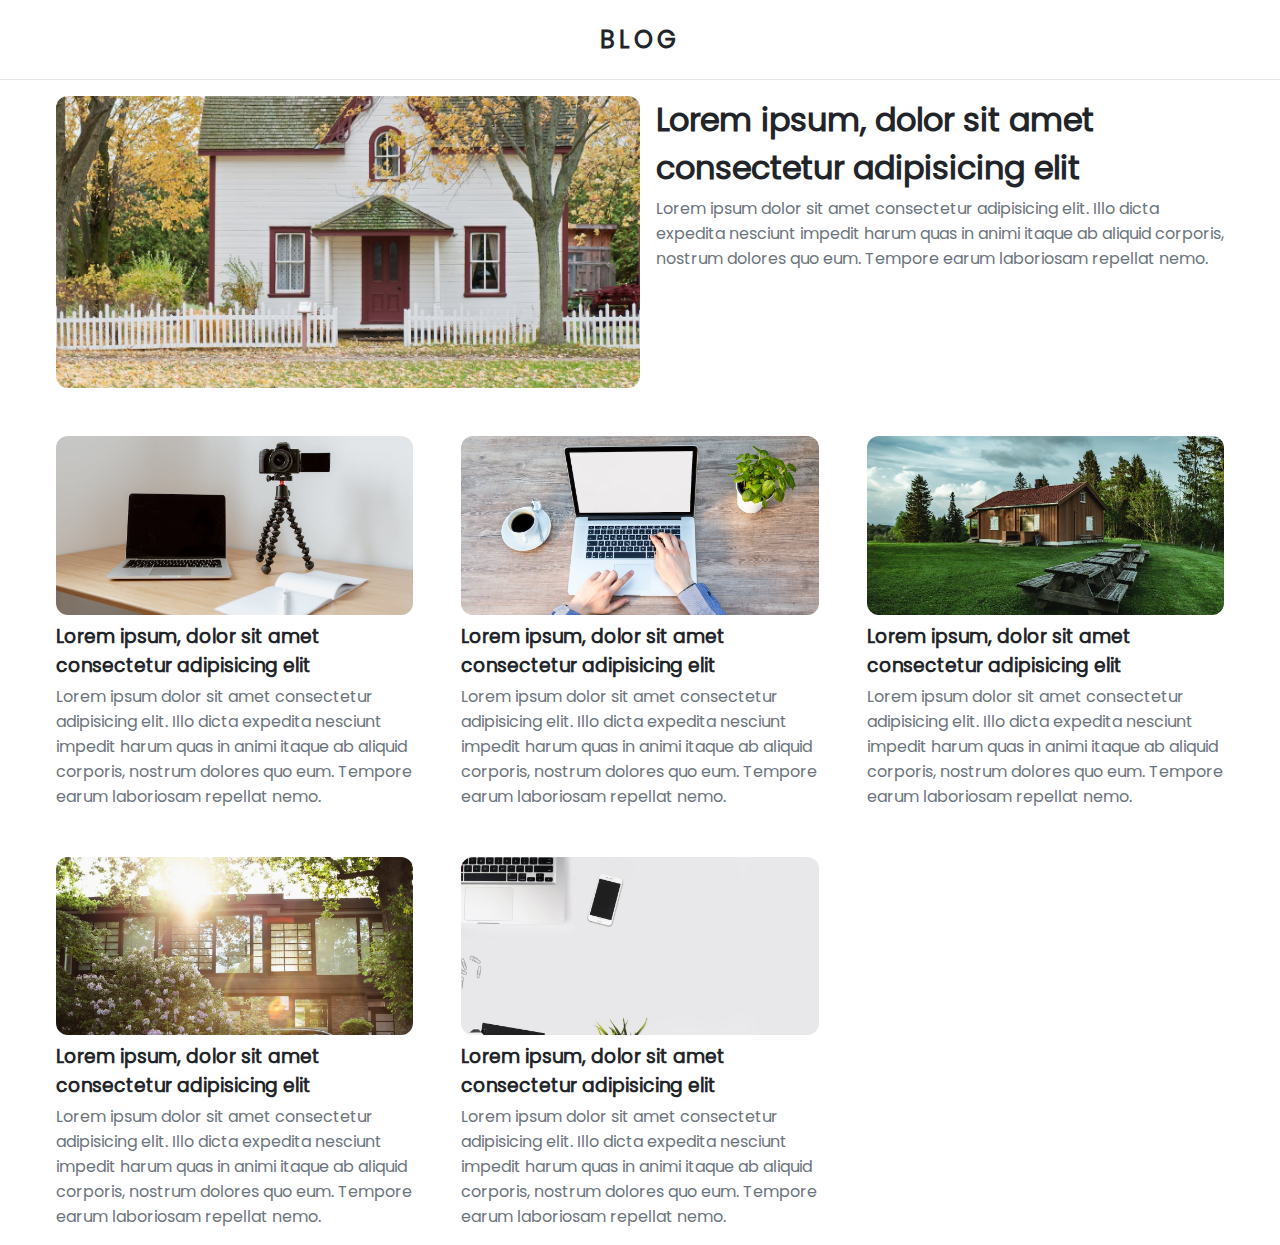
==== index.html @ 0e95bbeb "add landing page" ====
<!DOCTYPE html>
<html lang="en">
<head>
    <meta charset="UTF-8">
    <meta name="viewport" content="width=device-width, initial-scale=1.0">
    <title>Blog</title>
    <link rel="stylesheet" href="./css/styles.css">
</head>
<body>
    <nav>
        <h2>Blog</h2>
    </nav>
    <main>
        <section class="posts">
            <a href="#" class="post full-width">
                <img src="./images/house-1.jpg" alt="house">
                <div class="content">
                    <h3>Lorem ipsum, dolor sit amet consectetur adipisicing elit</h3>
                    <p>Lorem ipsum dolor sit amet consectetur adipisicing elit. Illo dicta expedita nesciunt impedit harum quas in animi itaque ab aliquid corporis, nostrum dolores quo eum. Tempore earum laboriosam repellat nemo.</p>
                </div>
            </a>
            <a href="#" class="post">
                <img src="./images/pc-1.jpg" alt="house">
                <div class="content">
                    <h3>Lorem ipsum, dolor sit amet consectetur adipisicing elit</h3>
                    <p>Lorem ipsum dolor sit amet consectetur adipisicing elit. Illo dicta expedita nesciunt impedit harum quas in animi itaque ab aliquid corporis, nostrum dolores quo eum. Tempore earum laboriosam repellat nemo.</p>
                </div>
            </a>
            <a href="#" class="post">
                <img src="./images/pc-2.jpg" alt="house">
                <div class="content">
                    <h3>Lorem ipsum, dolor sit amet consectetur adipisicing elit</h3>
                    <p>Lorem ipsum dolor sit amet consectetur adipisicing elit. Illo dicta expedita nesciunt impedit harum quas in animi itaque ab aliquid corporis, nostrum dolores quo eum. Tempore earum laboriosam repellat nemo.</p>
                </div>
            </a>
            <a href="#" class="post">
                <img src="./images/house-2.jpg" alt="house">
                <div class="content">
                    <h3>Lorem ipsum, dolor sit amet consectetur adipisicing elit</h3>
                    <p>Lorem ipsum dolor sit amet consectetur adipisicing elit. Illo dicta expedita nesciunt impedit harum quas in animi itaque ab aliquid corporis, nostrum dolores quo eum. Tempore earum laboriosam repellat nemo.</p>
                </div>
            </a>
            <a href="#" class="post">
                <img src="./images/house-3.jpg" alt="house">
                <div class="content">
                    <h3>Lorem ipsum, dolor sit amet consectetur adipisicing elit</h3>
                    <p>Lorem ipsum dolor sit amet consectetur adipisicing elit. Illo dicta expedita nesciunt impedit harum quas in animi itaque ab aliquid corporis, nostrum dolores quo eum. Tempore earum laboriosam repellat nemo.</p>
                </div>
            </a>
            <a href="#" class="post">
                <img src="./images/pc-3.jpg" alt="house">
                <div class="content">
                    <h3>Lorem ipsum, dolor sit amet consectetur adipisicing elit</h3>
                    <p>Lorem ipsum dolor sit amet consectetur adipisicing elit. Illo dicta expedita nesciunt impedit harum quas in animi itaque ab aliquid corporis, nostrum dolores quo eum. Tempore earum laboriosam repellat nemo.</p>
                </div>
            </a>
        </section>
    </main>
</body>
</html>
---- css/styles.css ----
@font-face {
    font-family: Poppins;
    src: url("../fonts/Poppins.ttf");
}

:root {
    --blue: #0d6efd;
    --indigo: #6610f2;
    --purple: #6f42c1;
    --pink: #d63384;
    --red: #dc3545;
    --orange: #fd7e14;
    --yellow: #ffc107;
    --green: #198754;
    --teal: #20c997;
    --cyan: #0dcaf0;
    --white: #fff;
    --gray: #6c757d;
    --gray-dark: #343a40;
    --primary: #f79918;
    --secondary: #10495c;
    --success: #198754;
    --info: #0dcaf0;
    --warning: #ffc107;
    --danger: #dc3545;
    --light: #f8f9fa;
    --dark: #212529;
}

/* reset styles */

*, *::before, *::after {
    margin: 0;
    padding: 0;
    box-sizing: border-box;
    color: var(--dark);
    font-family: Poppins, sans-serif;
}

body {
    background-color: var(--white);
}

main {
    width: 100%;
    max-width: 1200px;
    margin: 0 auto;
    padding: 1rem;
}

img {
    width: 100%;
}

a {
    text-decoration: none;
}

/* nav styles */

nav {
    width: 100%;
    height: 5rem;
    display: flex;
    align-items: center;
    justify-content: center;
    border-bottom: 0.1rem solid rgba(0, 0, 0, .1);
}

nav h2 {
    text-transform: uppercase;
    letter-spacing: 0.25rem;
}

/* posts */

.posts {
    display: grid;
    grid-template-columns: 1fr;
    gap: 3rem;
}

.posts img {
    object-fit: cover;
    aspect-ratio: 2/1;
    border-radius: 0.75rem;
}

.posts h3 {
    margin-bottom: 0.25rem;
}

.posts p {
    color: var(--gray);
}

@media screen and (min-width: 768px) {
    .posts {
        grid-template-columns: 1fr 1fr;
    }
    
    .post.full-width {
        grid-column: 1 / -1;
        display: flex;
        justify-content: center;
        gap: 1rem;
    }

    .post.full-width img {
        width: 50%;
    }

    .post.full-width h3 {
        font-size: 2rem;
    }
}

@media screen and (min-width: 1024px) {
    .posts {
        grid-template-columns: 1fr 1fr 1fr;
    }
}
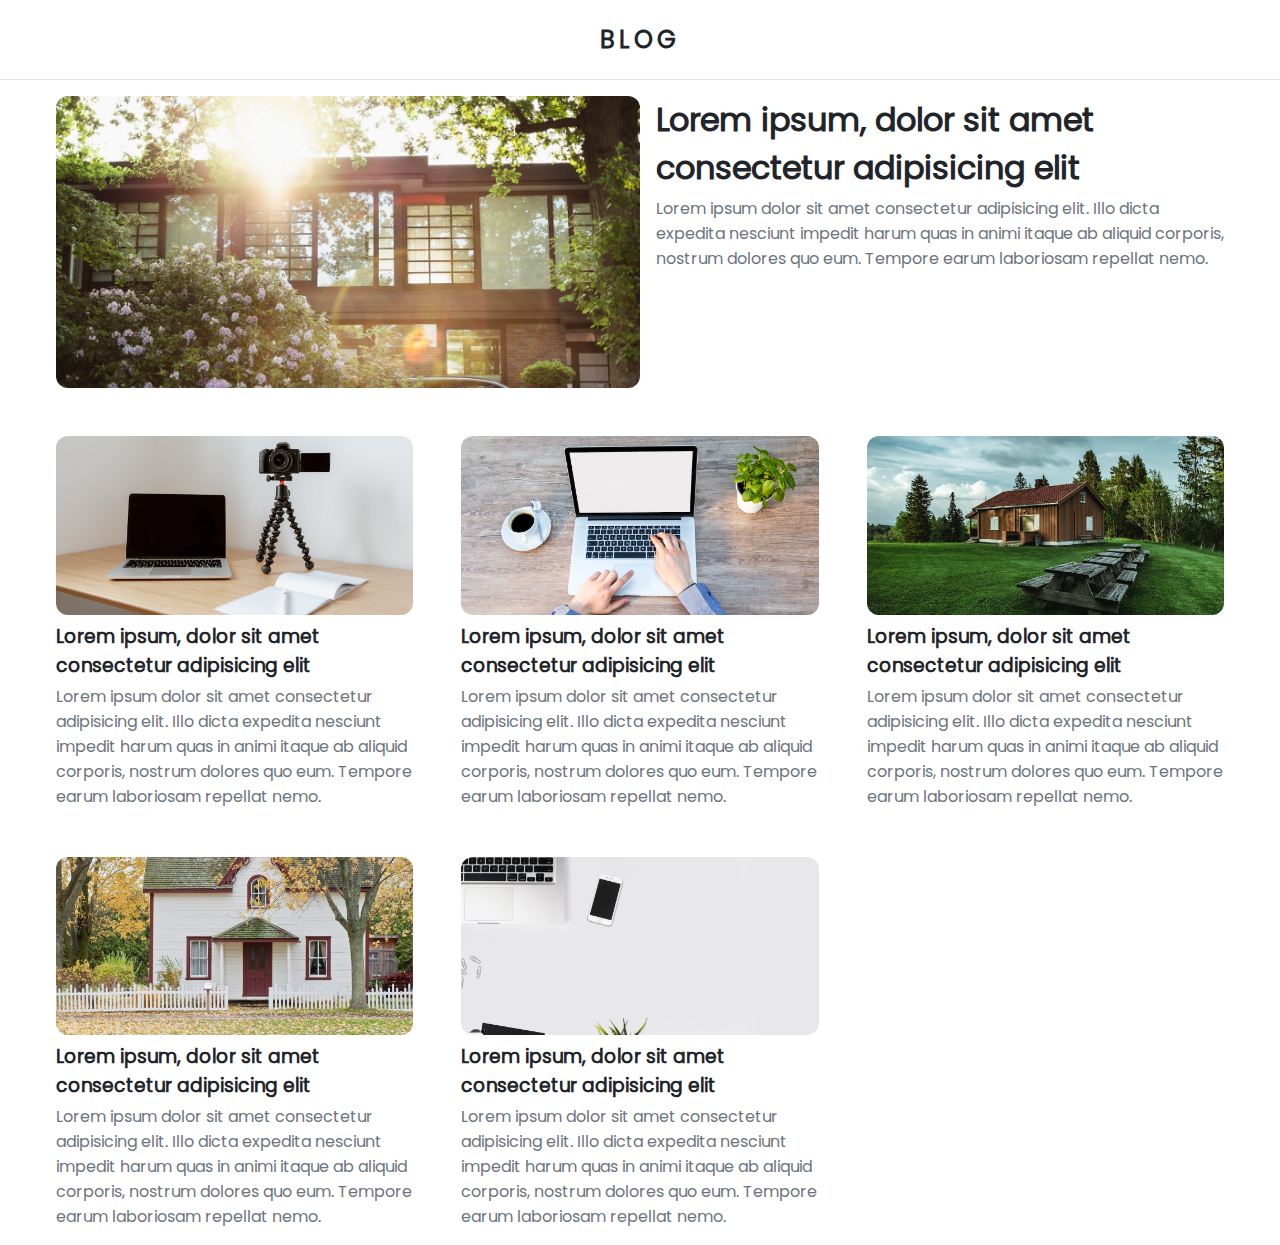
==== commit 986d0fa1: "add single post page" ====
--- a/index.html
+++ b/index.html
@@ -1,60 +1,75 @@
 <!DOCTYPE html>
 <html lang="en">
+
 <head>
     <meta charset="UTF-8">
     <meta name="viewport" content="width=device-width, initial-scale=1.0">
-    <title>Blog</title>
+    <title>Blog - Home</title>
     <link rel="stylesheet" href="./css/styles.css">
 </head>
+
 <body>
     <nav>
-        <h2>Blog</h2>
+        <h2><a href="./index.html">Blog</a></h2>
     </nav>
     <main>
         <section class="posts">
-            <a href="#" class="post full-width">
+            <a href="./post.html" class="post full-width">
+                <img src="./images/house-3.jpg" alt="house">
+                <div class="content">
+                    <h3>Lorem ipsum, dolor sit amet consectetur adipisicing elit</h3>
+                    <p>Lorem ipsum dolor sit amet consectetur adipisicing elit. Illo dicta expedita nesciunt impedit
+                        harum quas in animi itaque ab aliquid corporis, nostrum dolores quo eum. Tempore earum
+                        laboriosam repellat nemo.</p>
+                </div>
+            </a>
+            <a href="./post.html" class="post">
+                <img src="./images/pc-1.jpg" alt="house">
+                <div class="content">
+                    <h3>Lorem ipsum, dolor sit amet consectetur adipisicing elit</h3>
+                    <p>Lorem ipsum dolor sit amet consectetur adipisicing elit. Illo dicta expedita nesciunt impedit
+                        harum quas in animi itaque ab aliquid corporis, nostrum dolores quo eum. Tempore earum
+                        laboriosam repellat nemo.</p>
+                </div>
+            </a>
+            <a href="./post.html" class="post">
+                <img src="./images/pc-2.jpg" alt="house">
+                <div class="content">
+                    <h3>Lorem ipsum, dolor sit amet consectetur adipisicing elit</h3>
+                    <p>Lorem ipsum dolor sit amet consectetur adipisicing elit. Illo dicta expedita nesciunt impedit
+                        harum quas in animi itaque ab aliquid corporis, nostrum dolores quo eum. Tempore earum
+                        laboriosam repellat nemo.</p>
+                </div>
+            </a>
+            <a href="./post.html" class="post">
+                <img src="./images/house-2.jpg" alt="house">
+                <div class="content">
+                    <h3>Lorem ipsum, dolor sit amet consectetur adipisicing elit</h3>
+                    <p>Lorem ipsum dolor sit amet consectetur adipisicing elit. Illo dicta expedita nesciunt impedit
+                        harum quas in animi itaque ab aliquid corporis, nostrum dolores quo eum. Tempore earum
+                        laboriosam repellat nemo.</p>
+                </div>
+            </a>
+            <a href="./post.html" class="post">
                 <img src="./images/house-1.jpg" alt="house">
                 <div class="content">
                     <h3>Lorem ipsum, dolor sit amet consectetur adipisicing elit</h3>
-                    <p>Lorem ipsum dolor sit amet consectetur adipisicing elit. Illo dicta expedita nesciunt impedit harum quas in animi itaque ab aliquid corporis, nostrum dolores quo eum. Tempore earum laboriosam repellat nemo.</p>
+                    <p>Lorem ipsum dolor sit amet consectetur adipisicing elit. Illo dicta expedita nesciunt impedit
+                        harum quas in animi itaque ab aliquid corporis, nostrum dolores quo eum. Tempore earum
+                        laboriosam repellat nemo.</p>
                 </div>
             </a>
-            <a href="#" class="post">
-                <img src="./images/pc-1.jpg" alt="house">
-                <div class="content">
-                    <h3>Lorem ipsum, dolor sit amet consectetur adipisicing elit</h3>
-                    <p>Lorem ipsum dolor sit amet consectetur adipisicing elit. Illo dicta expedita nesciunt impedit harum quas in animi itaque ab aliquid corporis, nostrum dolores quo eum. Tempore earum laboriosam repellat nemo.</p>
-                </div>
-            </a>
-            <a href="#" class="post">
-                <img src="./images/pc-2.jpg" alt="house">
-                <div class="content">
-                    <h3>Lorem ipsum, dolor sit amet consectetur adipisicing elit</h3>
-                    <p>Lorem ipsum dolor sit amet consectetur adipisicing elit. Illo dicta expedita nesciunt impedit harum quas in animi itaque ab aliquid corporis, nostrum dolores quo eum. Tempore earum laboriosam repellat nemo.</p>
-                </div>
-            </a>
-            <a href="#" class="post">
-                <img src="./images/house-2.jpg" alt="house">
-                <div class="content">
-                    <h3>Lorem ipsum, dolor sit amet consectetur adipisicing elit</h3>
-                    <p>Lorem ipsum dolor sit amet consectetur adipisicing elit. Illo dicta expedita nesciunt impedit harum quas in animi itaque ab aliquid corporis, nostrum dolores quo eum. Tempore earum laboriosam repellat nemo.</p>
-                </div>
-            </a>
-            <a href="#" class="post">
-                <img src="./images/house-3.jpg" alt="house">
-                <div class="content">
-                    <h3>Lorem ipsum, dolor sit amet consectetur adipisicing elit</h3>
-                    <p>Lorem ipsum dolor sit amet consectetur adipisicing elit. Illo dicta expedita nesciunt impedit harum quas in animi itaque ab aliquid corporis, nostrum dolores quo eum. Tempore earum laboriosam repellat nemo.</p>
-                </div>
-            </a>
-            <a href="#" class="post">
+            <a href="./post.html" class="post">
                 <img src="./images/pc-3.jpg" alt="house">
                 <div class="content">
                     <h3>Lorem ipsum, dolor sit amet consectetur adipisicing elit</h3>
-                    <p>Lorem ipsum dolor sit amet consectetur adipisicing elit. Illo dicta expedita nesciunt impedit harum quas in animi itaque ab aliquid corporis, nostrum dolores quo eum. Tempore earum laboriosam repellat nemo.</p>
+                    <p>Lorem ipsum dolor sit amet consectetur adipisicing elit. Illo dicta expedita nesciunt impedit
+                        harum quas in animi itaque ab aliquid corporis, nostrum dolores quo eum. Tempore earum
+                        laboriosam repellat nemo.</p>
                 </div>
             </a>
         </section>
     </main>
 </body>
+
 </html>--- a/css/styles.css
+++ b/css/styles.css
@@ -121,3 +121,23 @@
     }
 }
 
+/* single post */
+
+.single-post {
+    max-width: 768px;
+}
+
+.single-post h1 {
+    font-size: 2rem;
+}
+
+.single-post img {
+    object-fit: cover;
+    aspect-ratio: 2/1;
+    border-radius: .75rem;
+}
+
+.single-post p {
+    padding: 1rem 0;
+    color: var(--gray);
+}
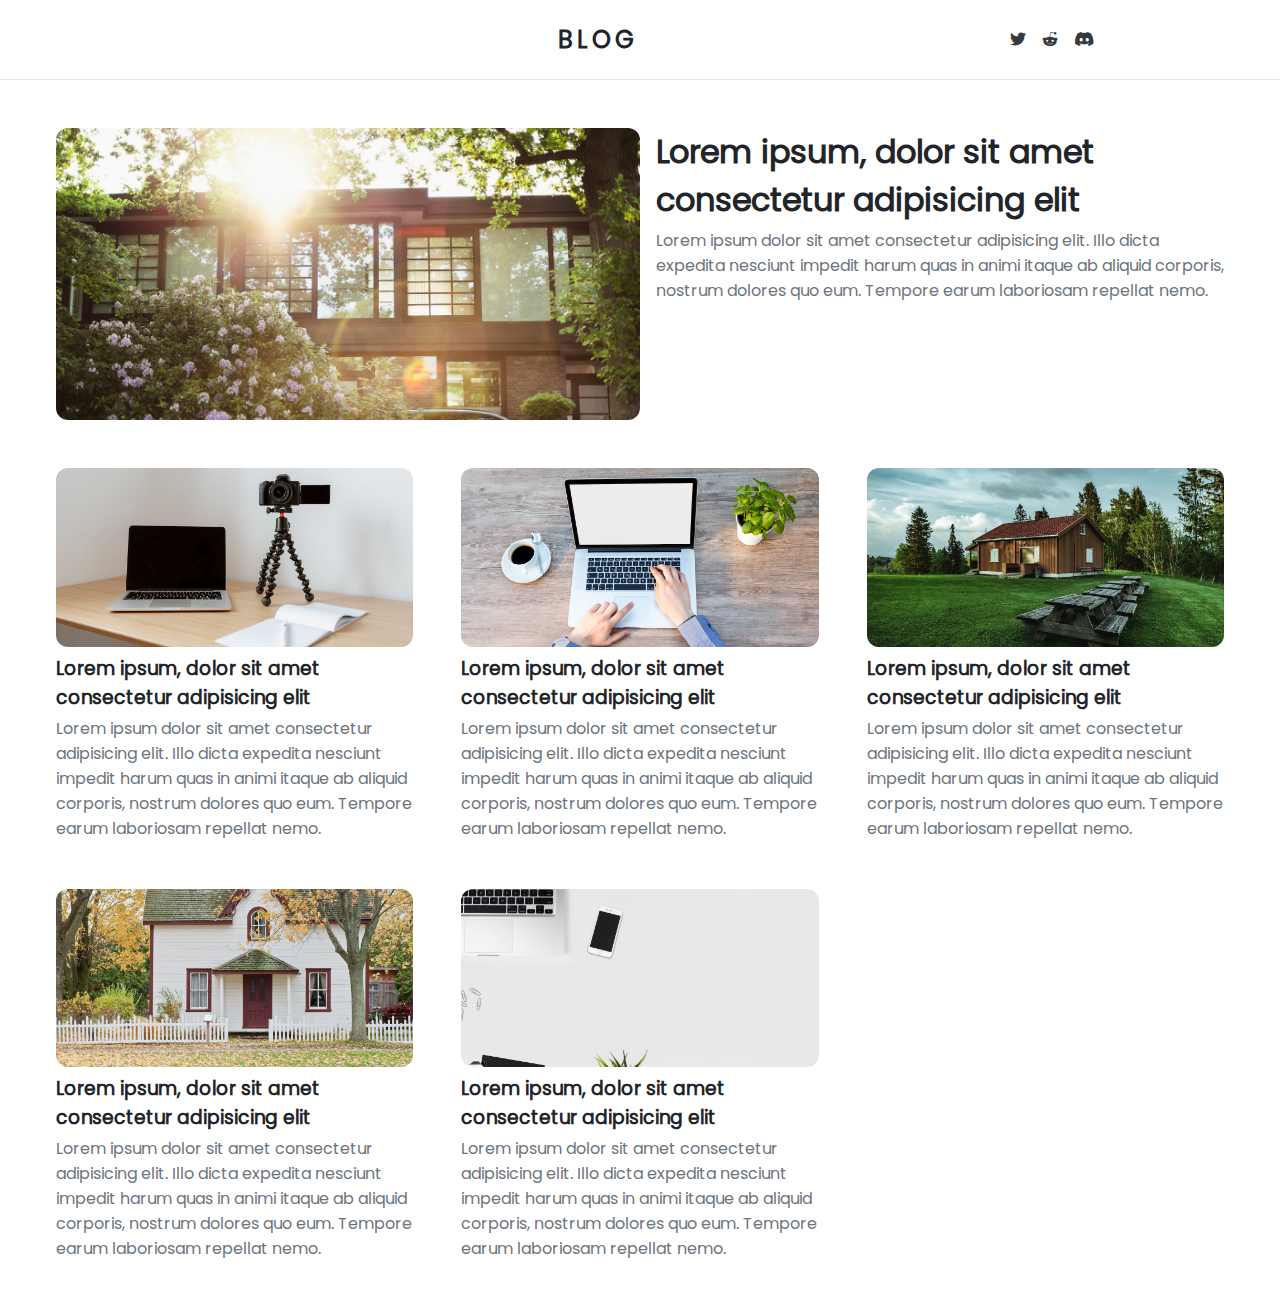
==== commit 83feaacc: "add icons to navbar" ====
--- a/index.html
+++ b/index.html
@@ -6,11 +6,18 @@
     <meta name="viewport" content="width=device-width, initial-scale=1.0">
     <title>Blog - Home</title>
     <link rel="stylesheet" href="./css/styles.css">
+    <link href="./fontawesome6/css/all.css" rel="stylesheet">
 </head>
 
 <body>
     <nav>
+        <div class="search"></div>
         <h2><a href="./index.html">Blog</a></h2>
+        <div class="icons">
+            <a href="#"><i class="fa-brands fa-twitter"></i></a>
+            <a href="#"><i class="fa-brands fa-reddit-alien"></i></a>
+            <a href="#"><i class="fa-brands fa-discord"></i></a>
+        </div>
     </nav>
     <main>
         <section class="posts">
--- a/css/styles.css
+++ b/css/styles.css
@@ -29,7 +29,7 @@
 
 /* reset styles */
 
-*, *::before, *::after {
+*:is(:not(i), ::before, ::after) {
     margin: 0;
     padding: 0;
     box-sizing: border-box;
@@ -44,7 +44,7 @@
 main {
     width: 100%;
     max-width: 1200px;
-    margin: 0 auto;
+    margin: 2rem auto;
     padding: 1rem;
 }
 
@@ -63,13 +63,24 @@
     height: 5rem;
     display: flex;
     align-items: center;
-    justify-content: center;
+    justify-content: space-around;
     border-bottom: 0.1rem solid rgba(0, 0, 0, .1);
 }
 
 nav h2 {
     text-transform: uppercase;
     letter-spacing: 0.25rem;
+}
+
+nav .icons {
+    display: flex;
+    align-items: center;
+    justify-content: space-between;
+    gap: 1rem;
+}
+
+nav .icons i {
+    color: var(--gray-dark);
 }
 
 /* posts */
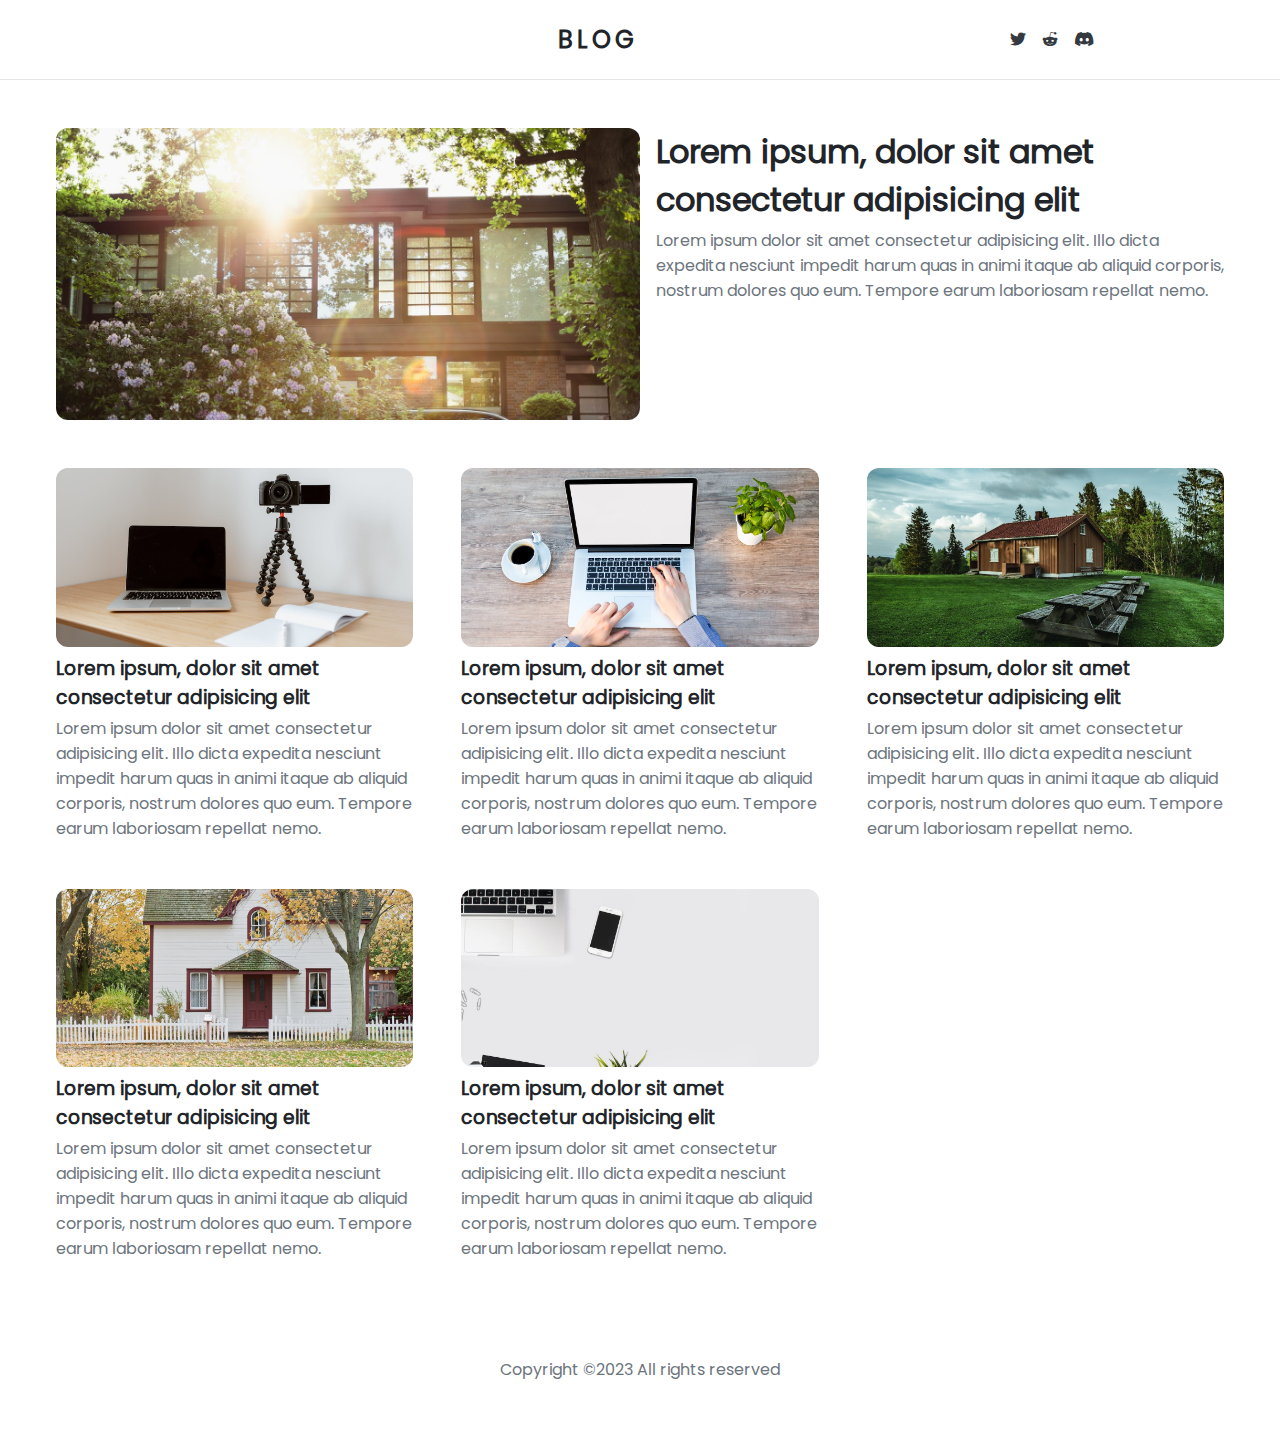
==== commit 5d2a859c: "add footer" ====
--- a/index.html
+++ b/index.html
@@ -77,6 +77,9 @@
             </a>
         </section>
     </main>
+    <footer>
+        Copyright ©2023 All rights reserved
+    </footer>
 </body>
 
 </html>--- a/css/styles.css
+++ b/css/styles.css
@@ -152,3 +152,10 @@
     padding: 1rem 0;
     color: var(--gray);
 }
+
+/* footer */
+footer {
+    padding: 3rem 1rem;
+    text-align: center;
+    color: var(--gray);
+}
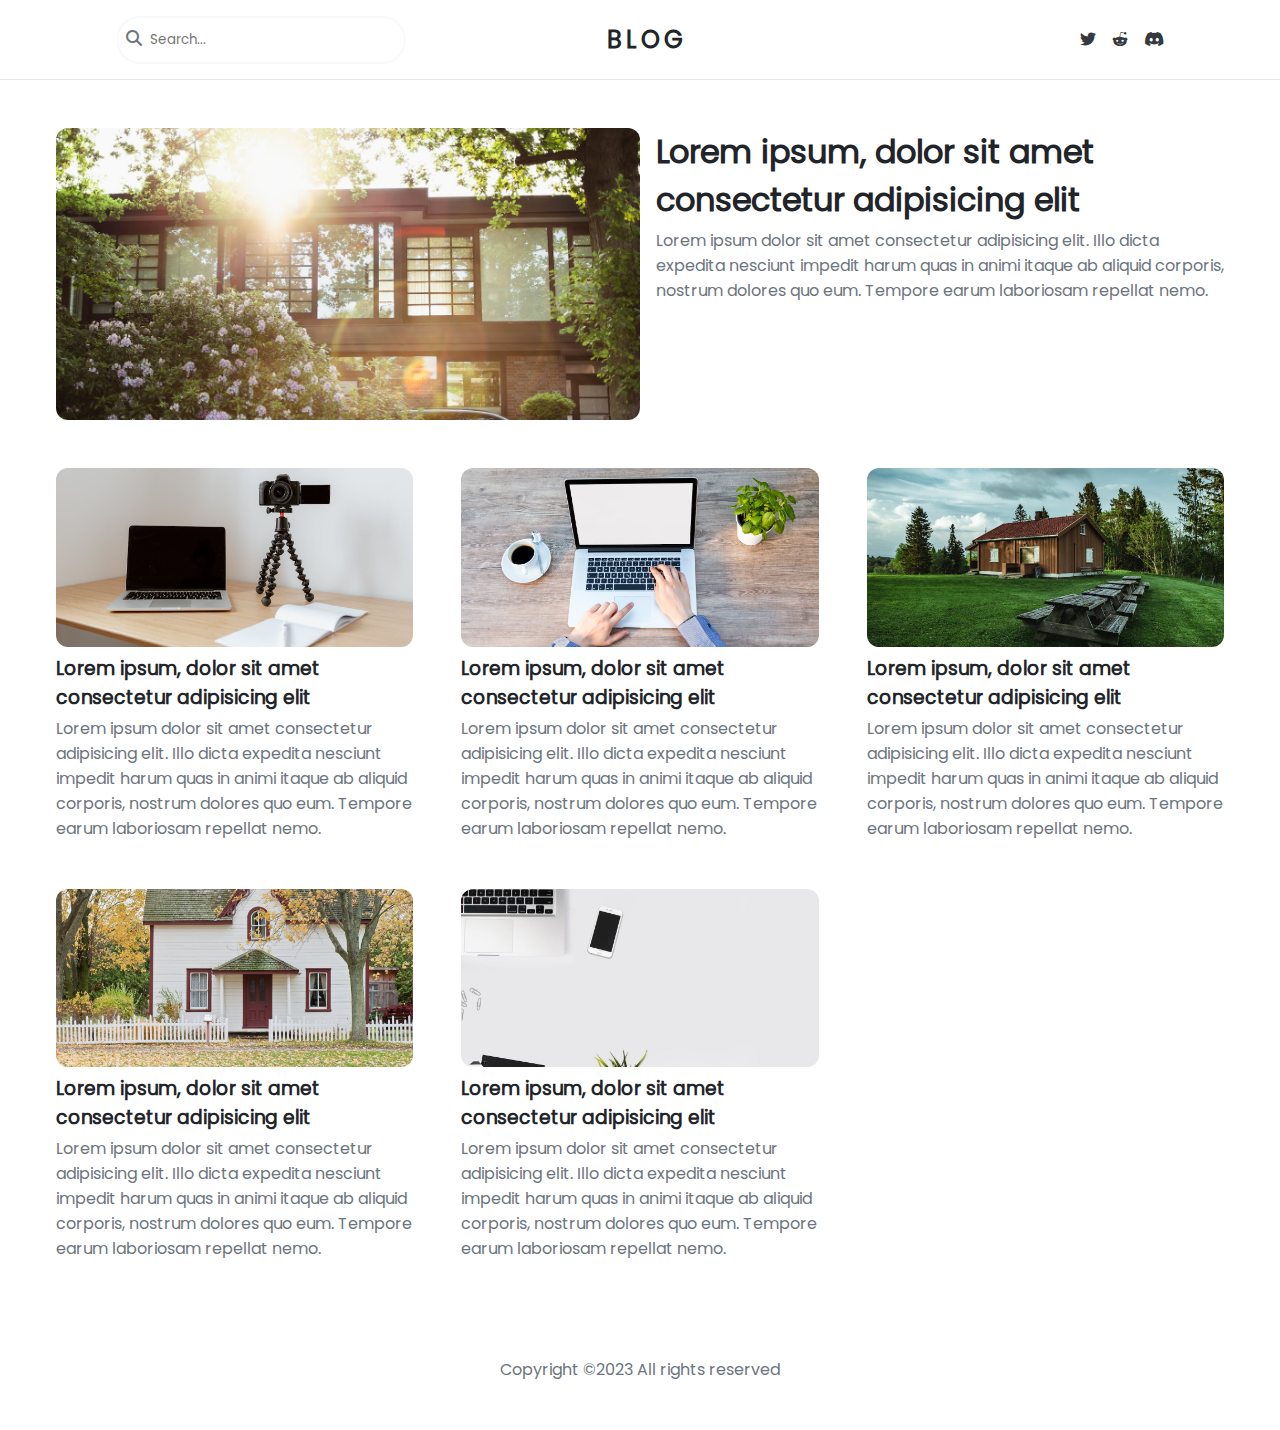
==== commit 78253a87: "add search input" ====
--- a/index.html
+++ b/index.html
@@ -11,7 +11,12 @@
 
 <body>
     <nav>
-        <div class="search"></div>
+        <div class="search">
+            <label>
+                <i class="fa-solid fa-magnifying-glass"></i>
+                <input type="text" placeholder="Search...">
+            </label>
+        </div>
         <h2><a href="./index.html">Blog</a></h2>
         <div class="icons">
             <a href="#"><i class="fa-brands fa-twitter"></i></a>
--- a/css/styles.css
+++ b/css/styles.css
@@ -61,10 +61,39 @@
 nav {
     width: 100%;
     height: 5rem;
+    padding: 1rem;
     display: flex;
     align-items: center;
-    justify-content: space-around;
+    justify-content: space-between;
     border-bottom: 0.1rem solid rgba(0, 0, 0, .1);
+}
+
+nav .search {
+    padding: 0.5rem;
+    border-radius: 100vh;
+    border: 0.125rem solid var(--light);
+    position: relative;
+}
+
+nav .search i {
+    color: var(--gray);
+    cursor: pointer;
+}
+
+nav .search input {
+    display: block;
+    width: calc(100vw - 5rem);
+    padding: 0.25rem;
+    position: absolute;
+    top: 0.5rem; left: 2.5rem;
+    opacity: 0;
+    background-color: var(--white);
+    border: none;
+    outline: none;
+}
+
+nav .search input:focus-visible {
+    opacity: 1;
 }
 
 nav h2 {
@@ -81,6 +110,25 @@
 
 nav .icons i {
     color: var(--gray-dark);
+}
+
+@media screen and (min-width: 768px) {
+    nav .search input {
+        width: 250px;
+        display: inline;
+        position: unset;
+        opacity: 1;
+    }
+
+    nav .icons {
+        margin-left: 12rem;
+    }
+}
+
+@media screen and (min-width: 1024px) {
+    nav {
+        justify-content: space-around;
+    }
 }
 
 /* posts */
